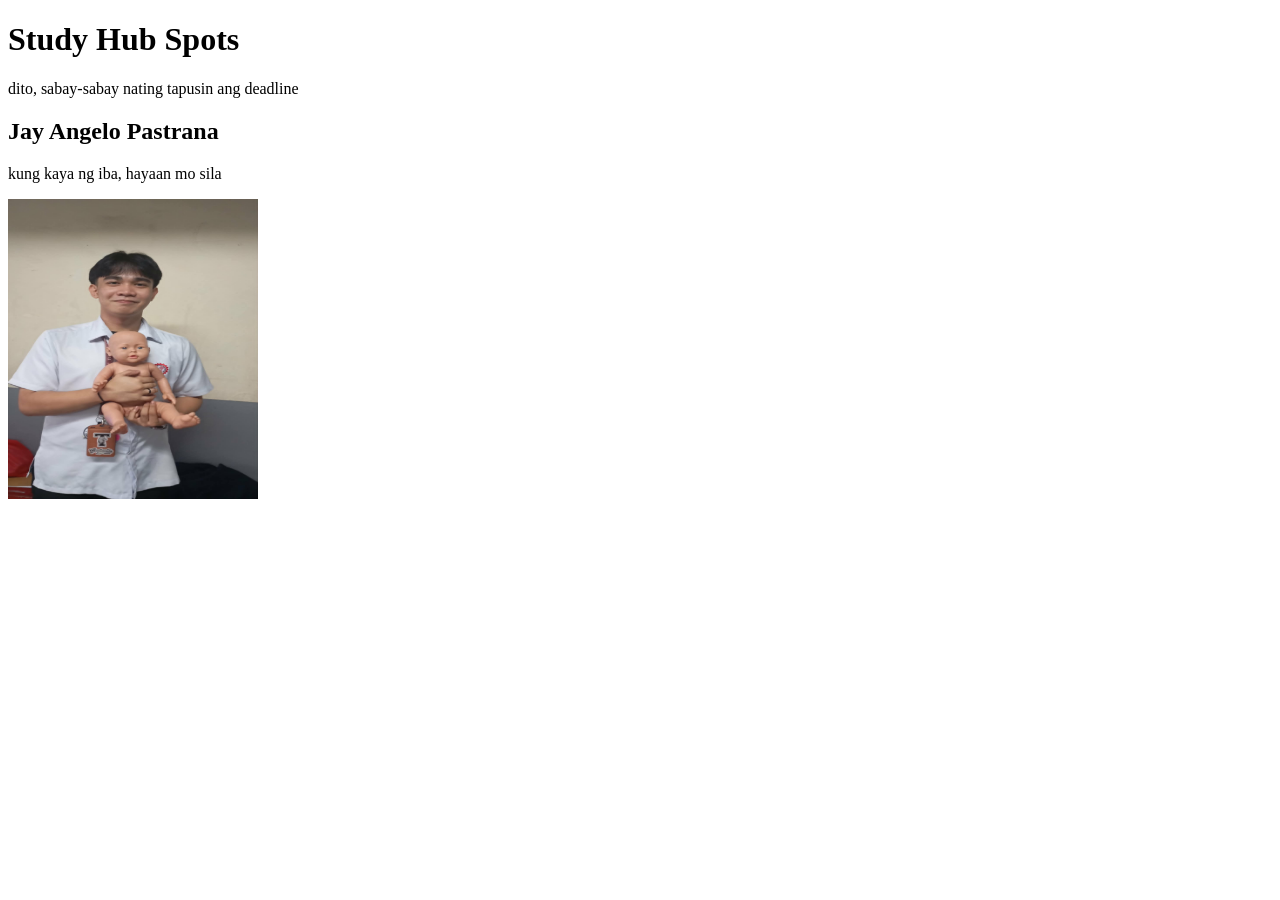
==== index.html @ 2d160ac9 "index,html structure" ====
<!DOCTYPE html>
<html lang="en">
<head>
    <meta charset="UTF-8">
    <meta name="viewport" content="width=device-width, initial-scale=1.0">
    <title>Study Hub Spots</title>
</head>
<body>
    <h1>Study Hub Spots</h1>

    <p>dito, sabay-sabay nating tapusin ang deadline</p>

    <section>
        <h2>Jay Angelo Pastrana</h2>
        <p>kung kaya ng iba, hayaan mo sila</p>
        <img src="self.jpg" width="250" height="300" alt="Picture of myself">

    </section>
</body>
</html>
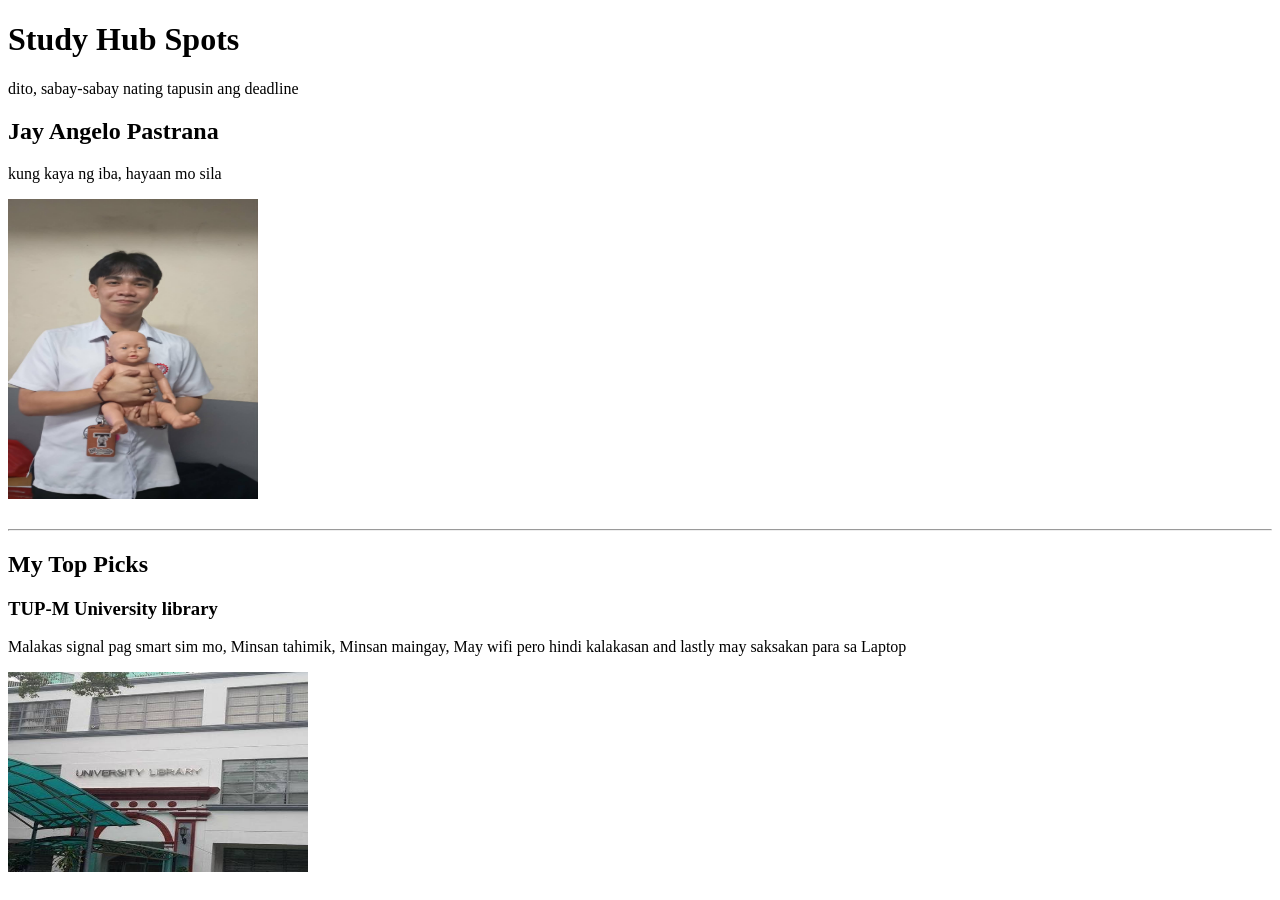
==== commit d3faf0c9: "update with place" ====
--- a/index.html
+++ b/index.html
@@ -16,5 +16,19 @@
         <img src="self.jpg" width="250" height="300" alt="Picture of myself">
 
     </section>
+    <br>
+    <hr>
+
+
+
+    <h2>My Top Picks</h2>
+
+    <article>
+        <h3>TUP-M University library</h3>
+        <p>Malakas signal pag smart sim mo, Minsan tahimik, Minsan maingay, May wifi pero hindi kalakasan and lastly may saksakan para sa Laptop</p>
+        <img src="tuplib.jpg" width="300" height="200">
+    </article>
+
+    
 </body>
 </html>
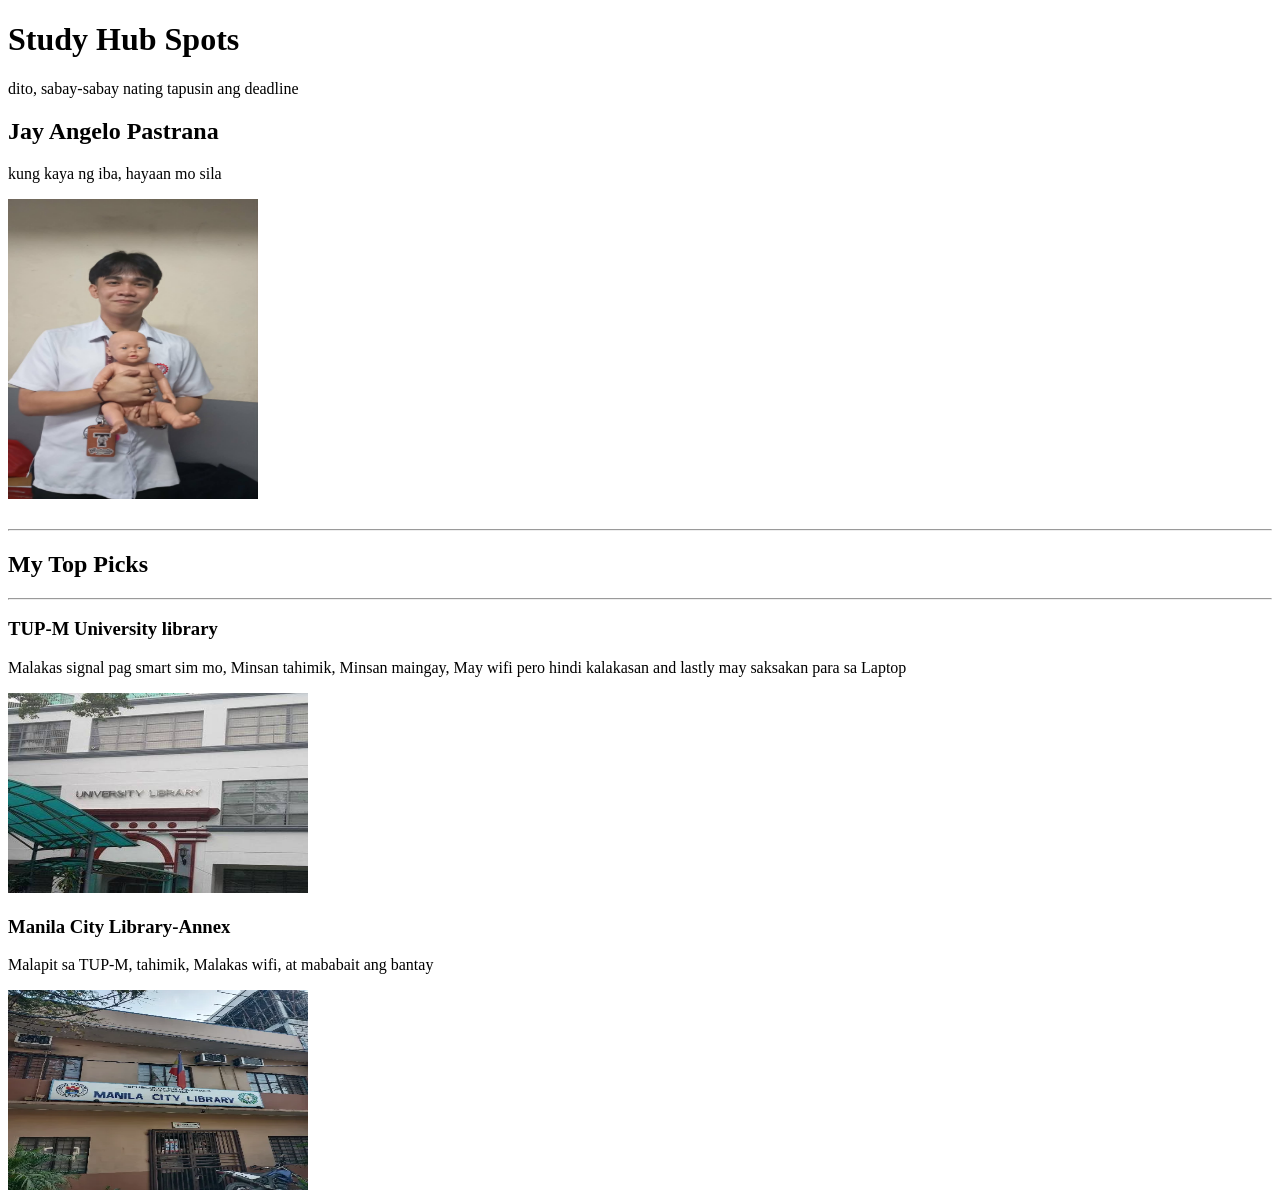
==== commit cbbd2bbf: "add Manila Library" ====
--- a/index.html
+++ b/index.html
@@ -18,15 +18,19 @@
     </section>
     <br>
     <hr>
-
-
-
-    <h2>My Top Picks</h2>
+     <h2>My Top Picks</h2>
+    <hr>
 
     <article>
         <h3>TUP-M University library</h3>
         <p>Malakas signal pag smart sim mo, Minsan tahimik, Minsan maingay, May wifi pero hindi kalakasan and lastly may saksakan para sa Laptop</p>
-        <img src="tuplib.jpg" width="300" height="200">
+        <img src="tuplib.jpg" width="300" height="200" alt="Front of Library">
+    </article>
+
+    <article>
+        <h3>Manila City Library-Annex</h3>
+        <p>Malapit sa TUP-M, tahimik, Malakas wifi, at mababait ang bantay</p>
+        <img src="manilacity.webp" width="300" height="200" alt="Entrance of the Library">
     </article>
 
     
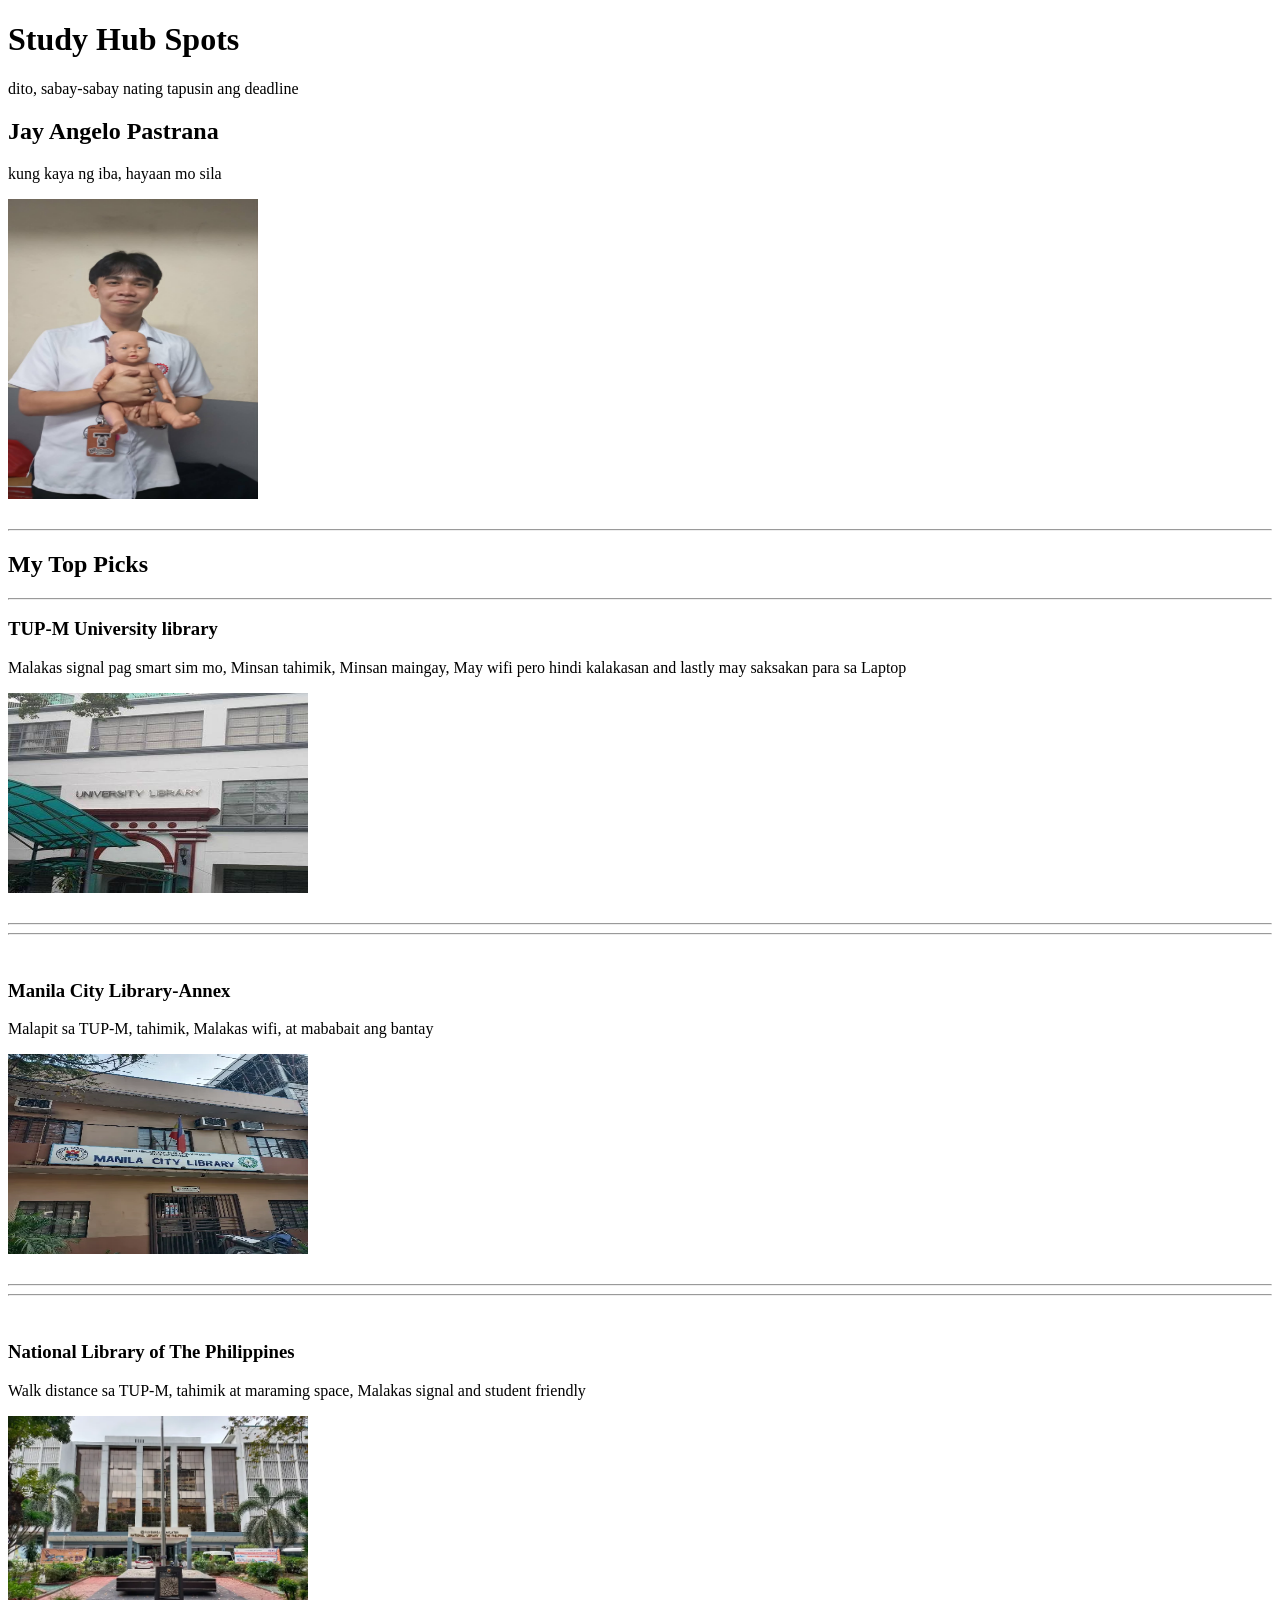
==== commit 327fe84b: "National Library" ====
--- a/index.html
+++ b/index.html
@@ -26,12 +26,26 @@
         <p>Malakas signal pag smart sim mo, Minsan tahimik, Minsan maingay, May wifi pero hindi kalakasan and lastly may saksakan para sa Laptop</p>
         <img src="tuplib.jpg" width="300" height="200" alt="Front of Library">
     </article>
+    <br>
+    <hr>
+    <hr>
+    <br>
 
     <article>
         <h3>Manila City Library-Annex</h3>
         <p>Malapit sa TUP-M, tahimik, Malakas wifi, at mababait ang bantay</p>
         <img src="manilacity.webp" width="300" height="200" alt="Entrance of the Library">
     </article>
+    <br>
+    <hr>
+    <hr>
+    <br>
+
+    <article>
+        <h3>National Library of The Philippines</h3>
+        <p>Walk distance sa TUP-M, tahimik at maraming space, Malakas signal and student friendly</p>
+        <img src="Nationallibrary.webp" width="300" height="200" alt="Front Entrance ng Library">
+    </article>
 
     
 </body>
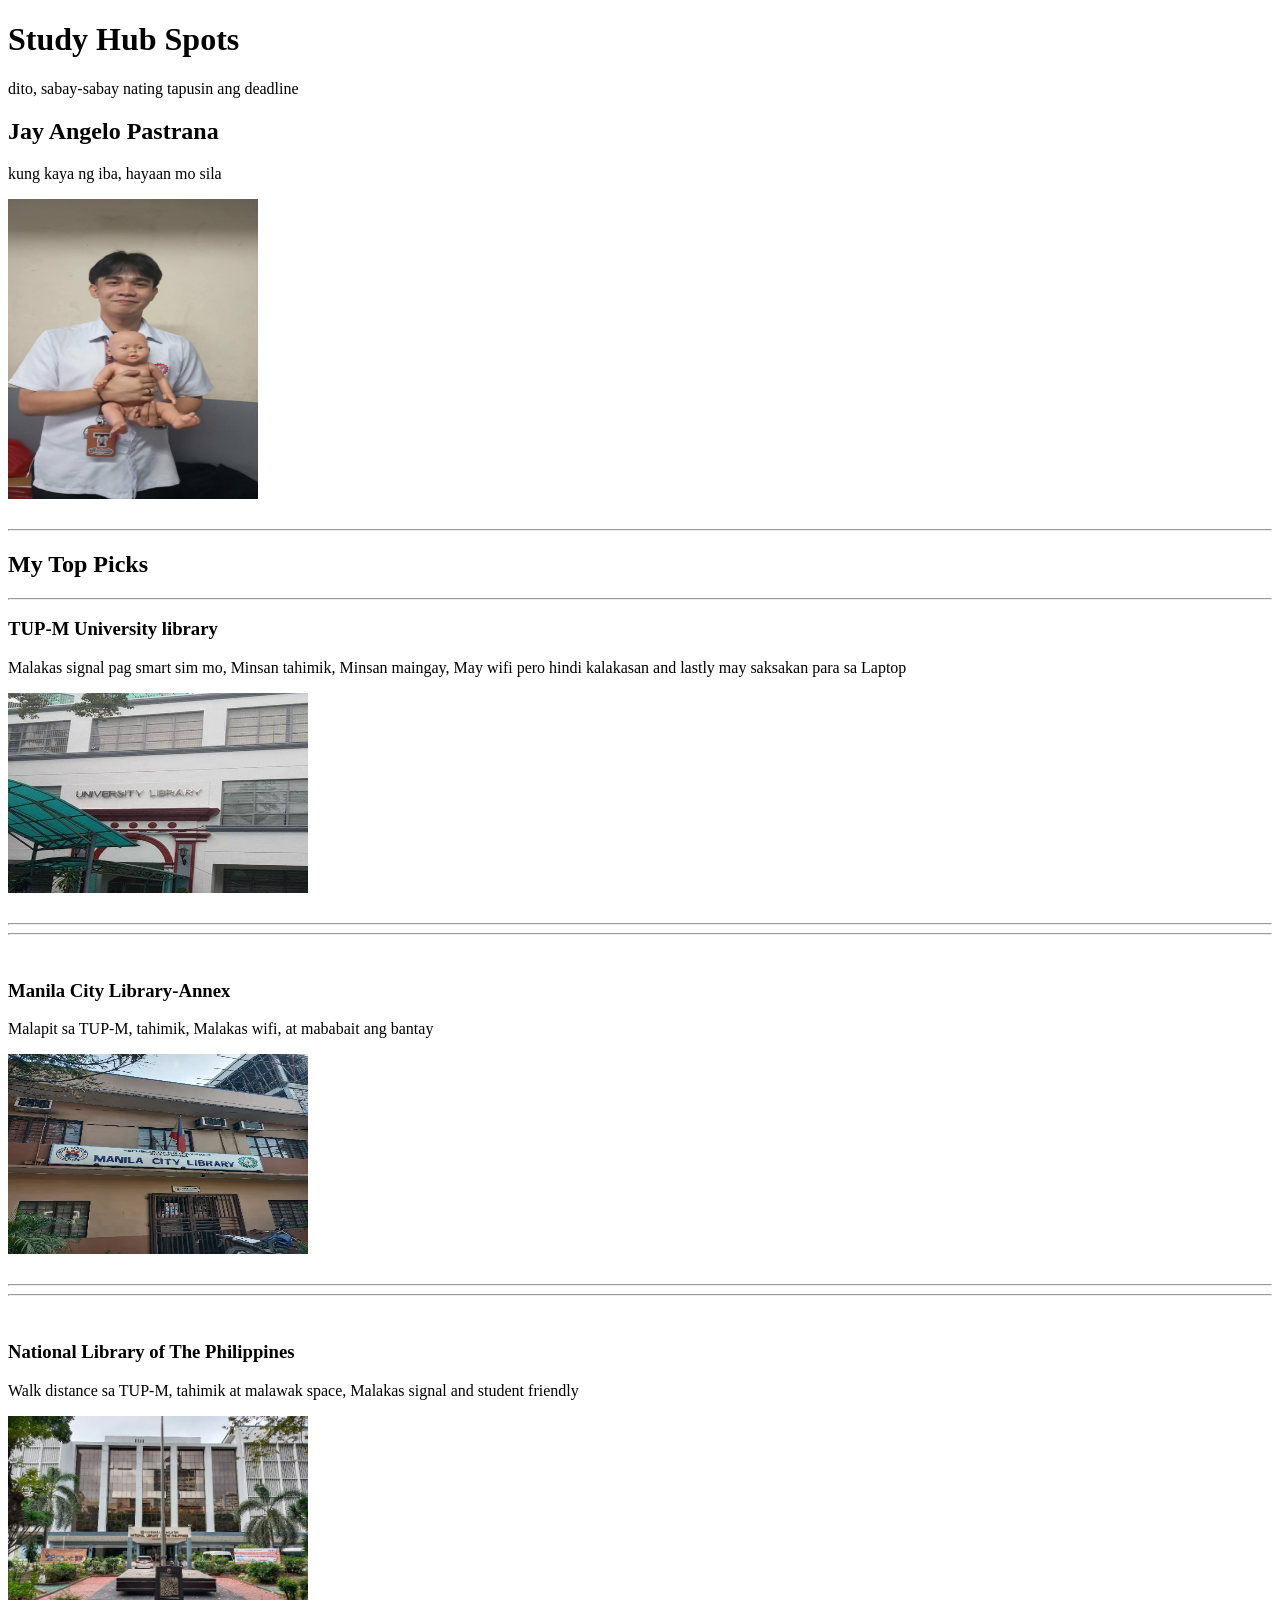
==== commit f468f3f5: "Save National University" ====
--- a/index.html
+++ b/index.html
@@ -43,7 +43,7 @@
 
     <article>
         <h3>National Library of The Philippines</h3>
-        <p>Walk distance sa TUP-M, tahimik at maraming space, Malakas signal and student friendly</p>
+        <p>Walk distance sa TUP-M, tahimik at malawak space, Malakas signal and student friendly</p>
         <img src="Nationallibrary.webp" width="300" height="200" alt="Front Entrance ng Library">
     </article>
 
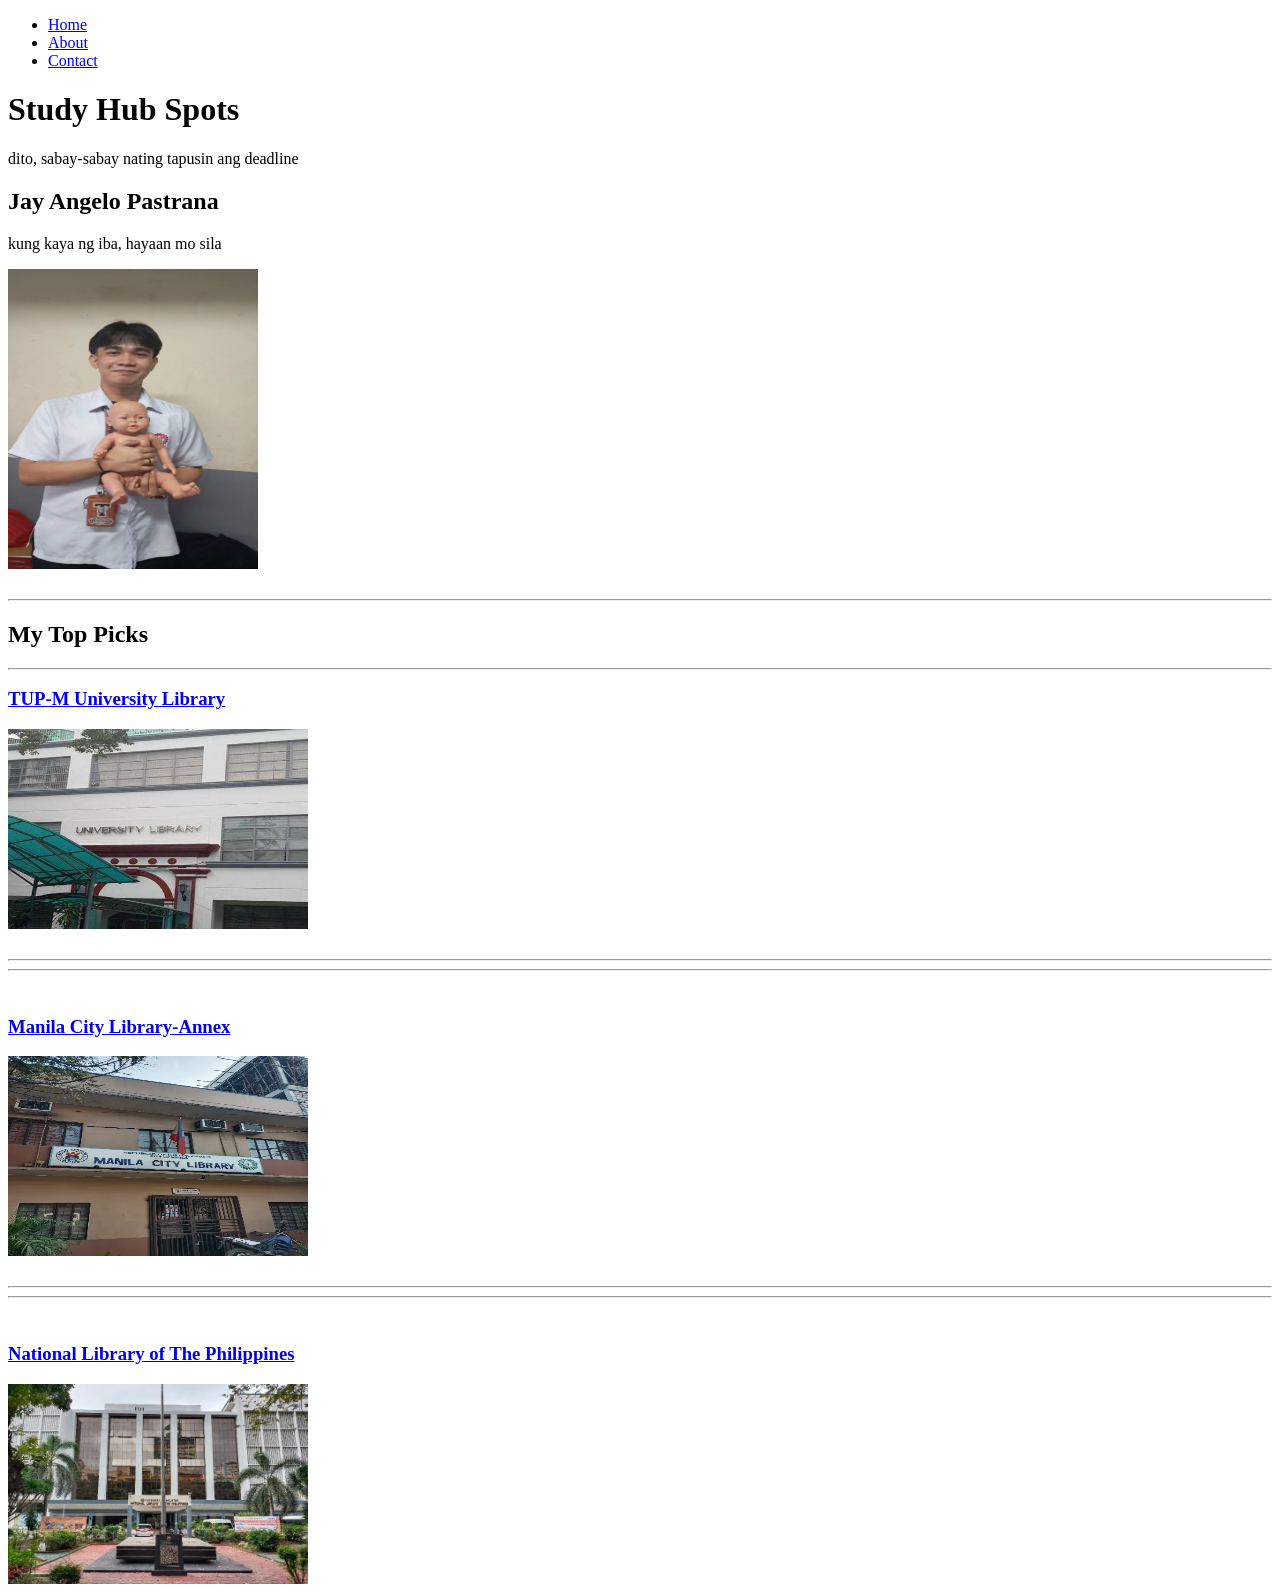
==== commit 4dedfee2: "updated places" ====
--- a/index.html
+++ b/index.html
@@ -6,7 +6,18 @@
     <title>Study Hub Spots</title>
 </head>
 <body>
+
+    <header>
+         <nav>
+            <ul>
+                <li><a href="index.html">Home</a></li>
+                <li><a href="about.html">About</a></li>
+                <li><a href="contact.html">Contact</a></li>
+            </ul>
+        </nav>
+
     <h1>Study Hub Spots</h1>
+    </header>
 
     <p>dito, sabay-sabay nating tapusin ang deadline</p>
 
@@ -22,8 +33,7 @@
     <hr>
 
     <article>
-        <h3>TUP-M University library</h3>
-        <p>Malakas signal pag smart sim mo, Minsan tahimik, Minsan maingay, May wifi pero hindi kalakasan and lastly may saksakan para sa Laptop</p>
+        <h3><a href="places/tupm-library.html">TUP-M University Library</a></h3>
         <img src="tuplib.jpg" width="300" height="200" alt="Front of Library">
     </article>
     <br>
@@ -32,8 +42,7 @@
     <br>
 
     <article>
-        <h3>Manila City Library-Annex</h3>
-        <p>Malapit sa TUP-M, tahimik, Malakas wifi, at mababait ang bantay</p>
+        <h3><a href="places/manila-city-library.html">Manila City Library-Annex</a></h3>
         <img src="manilacity.webp" width="300" height="200" alt="Entrance of the Library">
     </article>
     <br>
@@ -42,8 +51,7 @@
     <br>
 
     <article>
-        <h3>National Library of The Philippines</h3>
-        <p>Walk distance sa TUP-M, tahimik at malawak space, Malakas signal and student friendly</p>
+        <h3><a href="places/national-library.html">National Library of The Philippines</a></h3>
         <img src="Nationallibrary.webp" width="300" height="200" alt="Front Entrance ng Library">
     </article>
 
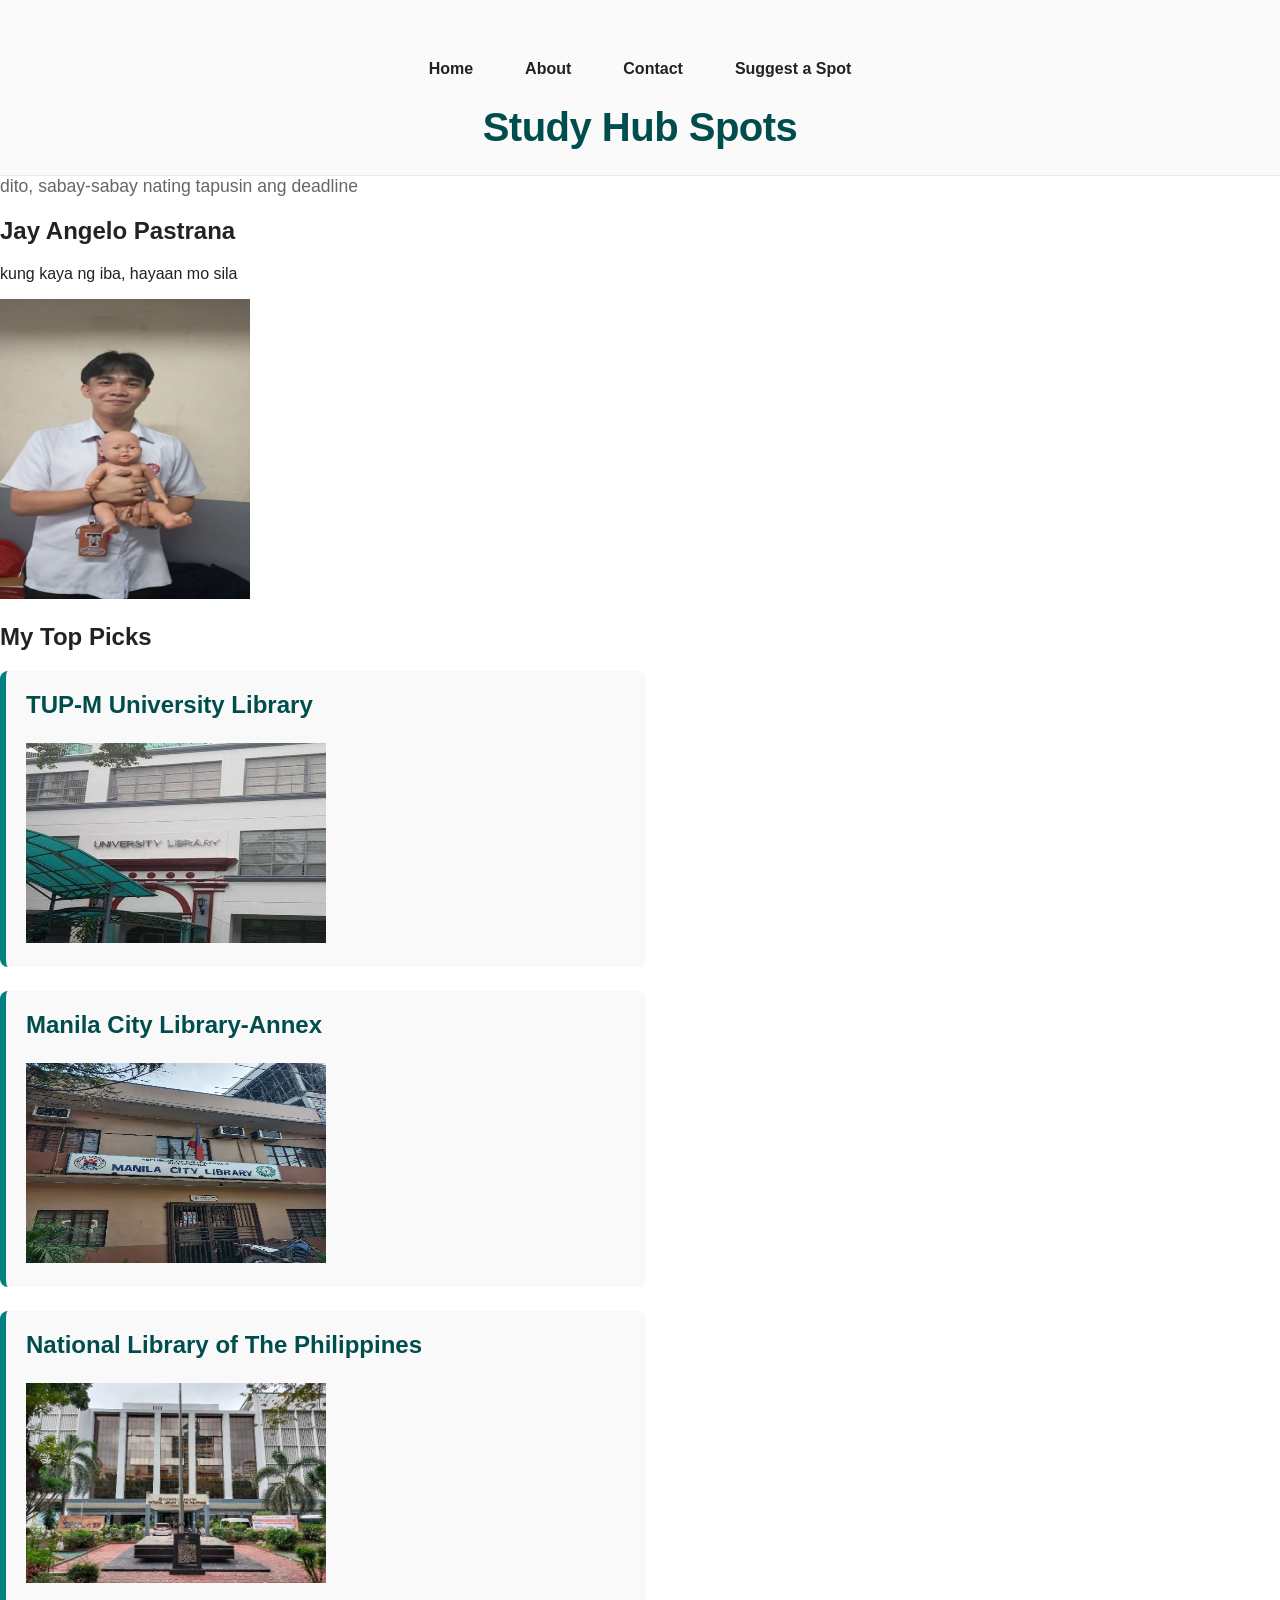
==== commit 1f643c6b: "place cards" ====
--- a/index.html
+++ b/index.html
@@ -4,6 +4,7 @@
     <meta charset="UTF-8">
     <meta name="viewport" content="width=device-width, initial-scale=1.0">
     <title>Study Hub Spots</title>
+    <link rel="stylesheet" href="style.css">
 </head>
 <body>
 
@@ -13,6 +14,7 @@
                 <li><a href="index.html">Home</a></li>
                 <li><a href="about.html">About</a></li>
                 <li><a href="contact.html">Contact</a></li>
+                <li><a href="form.html">Suggest a Spot</a></li>
             </ul>
         </nav>
 
@@ -27,30 +29,19 @@
         <img src="self.jpg" width="250" height="300" alt="Picture of myself">
 
     </section>
-    <br>
-    <hr>
      <h2>My Top Picks</h2>
-    <hr>
 
-    <article>
+    <article class="place-card">
         <h3><a href="places/tupm-library.html">TUP-M University Library</a></h3>
         <img src="tuplib.jpg" width="300" height="200" alt="Front of Library">
     </article>
-    <br>
-    <hr>
-    <hr>
-    <br>
-
-    <article>
+    
+    <article class="place-card">
         <h3><a href="places/manila-city-library.html">Manila City Library-Annex</a></h3>
         <img src="manilacity.webp" width="300" height="200" alt="Entrance of the Library">
     </article>
-    <br>
-    <hr>
-    <hr>
-    <br>
-
-    <article>
+    
+    <article class="place-card">
         <h3><a href="places/national-library.html">National Library of The Philippines</a></h3>
         <img src="Nationallibrary.webp" width="300" height="200" alt="Front Entrance ng Library">
     </article>
--- a/style.css
+++ b/style.css
@@ -0,0 +1,137 @@
+:root {
+    --brand: #008080;         
+    --brand-dark: #004d4d;   
+    --bg-card: #f9f9f9;       
+    --text-color: #222222;    
+}
+
+.place-card {
+    background-color: var(--bg-card);  
+    border-radius: 8px;                
+    padding: 20px;                     
+    border-left: 6px solid var(--brand); 
+    margin-bottom: 24px;
+    display: block;
+    width: 100%;
+    max-width: 600px;
+}             
+
+.place-card h3 {
+    font-size: 1.5rem;                 
+    margin-top: 0;
+}
+
+.place-card h3 a {
+    color: var(--brand-dark);          
+    text-decoration: none;
+}
+
+fieldset {
+    padding: 20px;                     
+    border-radius: 8px;                
+    border: 1px solid #ccc;
+    background-color: #ffffff;
+}
+
+legend {
+    color: var(--brand);              
+    font-weight: bold;
+    padding: 0 10px;
+}
+
+input[type="text"],
+input[type="email"],
+select,
+textarea {
+    width: 100%;
+    max-width: 400px;
+    padding: 10px;                     
+    box-sizing: border-box;
+    border: 1px solid #999;
+    border-radius: 4px;
+}
+
+button[type="submit"] {
+    background-color: var(--brand);    
+    color: white;
+    padding: 12px 24px;                
+    border: none;                     
+    border-radius: 4px;
+    cursor: pointer;                   
+    font-weight: bold;
+}
+
+input:focus,
+select:focus,
+textarea:focus,
+button:focus {
+    outline: 3px solid var(--brand);   
+    outline-offset: 2px;               
+}
+
+body {
+    margin: 0;
+    padding: 0;
+    font-family: 'Segoe UI', Tahoma, Geneva, Verdana, sans-serif;
+    color: var(--text-color);
+    background-color: #ffffff;
+}
+
+
+header, .header-container {
+    text-align: center;
+    padding: 40px 20px 20px 20px;
+    background-color: #fafafa;
+    border-bottom: 1px solid #eaeaea;
+}
+
+
+h1 {
+    color: var(--brand-dark);
+    font-size: 2.5rem;
+    margin-bottom: 5px;
+    letter-spacing: -0.5px;
+}
+
+
+body > p:first-of-type, .subtitle {
+    color: #666666;
+    font-size: 1.1rem;
+    margin-top: 0;
+    margin-bottom: 20px;
+}
+
+nav ul {
+    list-style-type: none;
+    padding: 0;
+    margin: 20px 0;
+    display: flex;
+    justify-content: center;
+    gap: 20px; 
+}
+
+
+nav a {
+    color: var(--text-color);
+    text-decoration: none;
+    font-weight: 600;
+    font-size: 1rem;
+    padding: 8px 16px;
+    border-radius: 4px;
+    transition: all 0.2s ease-in-out;
+}
+
+nav a:hover {
+    background-color: var(--brand);
+    color: white;
+}
+
+
+img[src*="pastrana"], .profile-img {
+    border-radius: 50%; 
+    border: 4px solid white;
+    box-shadow: 0 4px 10px rgba(0,0,0,0.15); 
+    object-fit: cover;
+    margin: 15px auto;
+    display: block;
+}
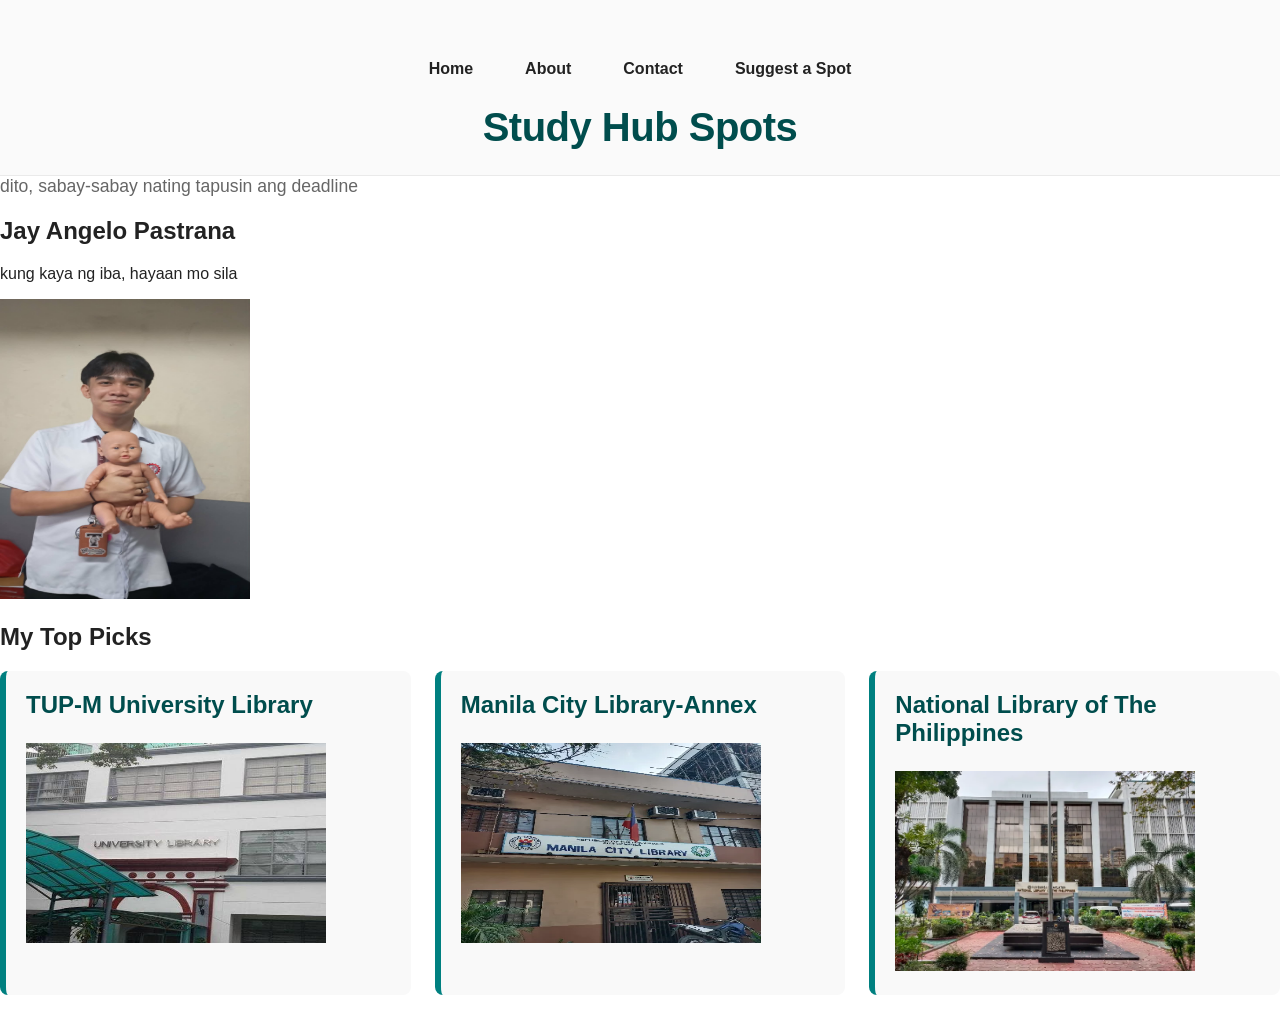
==== commit 884c822f: "card sidebyside" ====
--- a/index.html
+++ b/index.html
@@ -27,10 +27,13 @@
         <h2>Jay Angelo Pastrana</h2>
         <p>kung kaya ng iba, hayaan mo sila</p>
         <img src="self.jpg" width="250" height="300" alt="Picture of myself">
+    
 
     </section>
      <h2>My Top Picks</h2>
 
+     <div class="place-grid">
+     
     <article class="place-card">
         <h3><a href="places/tupm-library.html">TUP-M University Library</a></h3>
         <img src="tuplib.jpg" width="300" height="200" alt="Front of Library">
@@ -45,7 +48,7 @@
         <h3><a href="places/national-library.html">National Library of The Philippines</a></h3>
         <img src="Nationallibrary.webp" width="300" height="200" alt="Front Entrance ng Library">
     </article>
-
+     </div>
     
 </body>
 </html>
--- a/style.css
+++ b/style.css
@@ -134,4 +134,14 @@
     object-fit: cover;
     margin: 15px auto;
     display: block;
+}
+
+.place-grid {
+    display: flex;
+    flex-wrap: wrap;
+    gap: 24px;
+}
+
+.place-card {
+    flex: 1 1 240px;
 }
